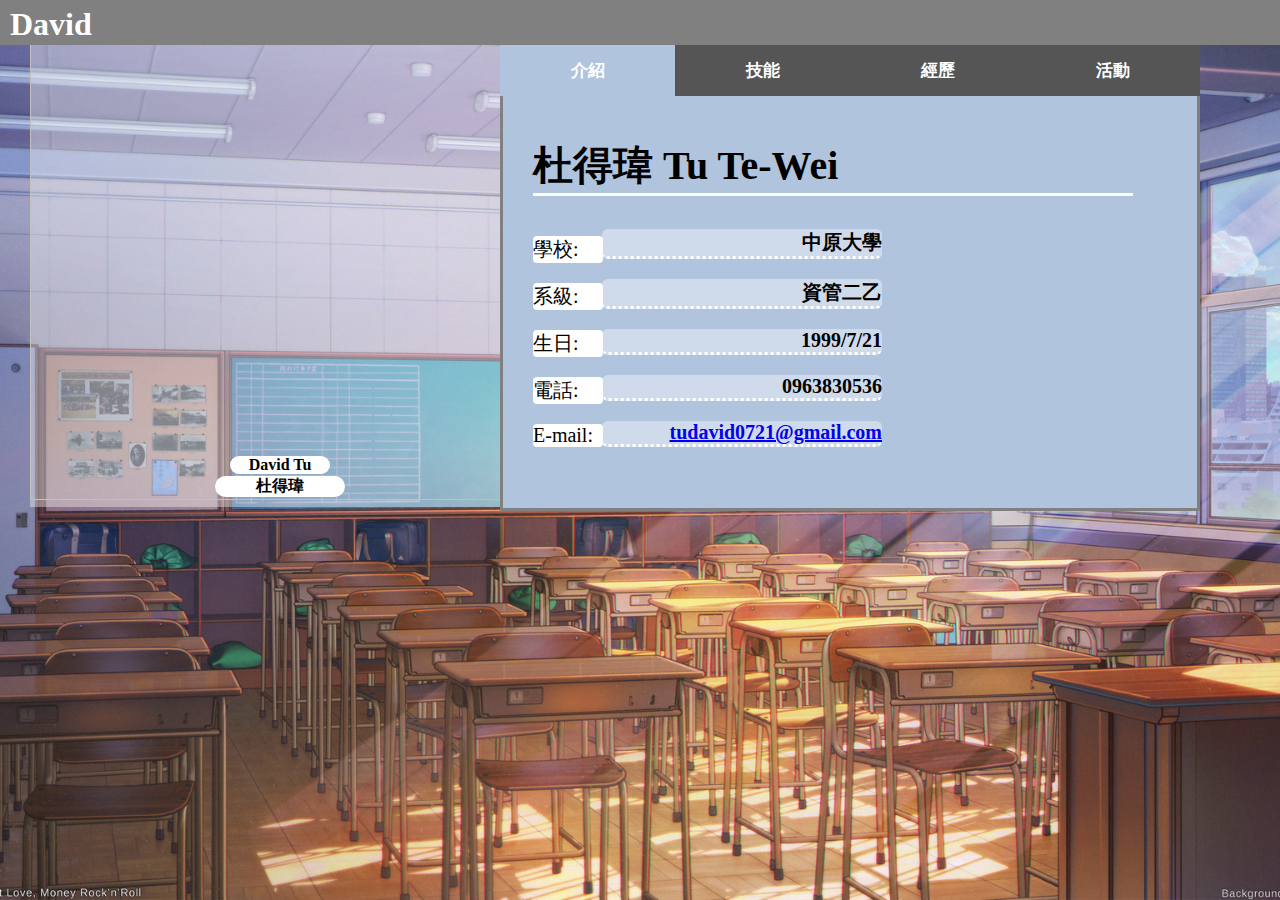
==== index.html @ f090bdc1 "Rename Resume.html to index.html" ====
<!DOCTYPE html>
<html lang="en">
<head>
	<meta charset="UTF-8">
	<title>David Tu</title>
	<link rel="stylesheet" type="text/css" href="Assets/css/style.css">
</head>

<body>
	<header id="header">
		<div class="inner">
			<h1 class="logo">David</h1>
		</div> 
	</header>


	<div class="CRT">
		<img class="Character" src="Assets/images/Character.jpg">
	</div>
	<div class="C-Name">
		<p class="C-name">David Tu</p>
	</div>
	<div class="C-Name2">
		<p class="C-name2">杜得瑋</p>
	</div>


	<div class="PageTabs">
		<button class="tablink" onclick="openPage('Introduce', this, '#B0C4DE')" id="defaultOpen">介紹</button>
		<button class="tablink" onclick="openPage('Skills', this, '#B0E0E6')">技能</button>
		<button class="tablink" onclick="openPage('Experience', this, '#ADD8E6')">經歷</button>
		<button class="tablink" onclick="openPage('Contests', this, '#87CEEB')">活動</button>

		<div id="Introduce" class="tabcontent">
			<h3 class="Name">杜得瑋 Tu Te-Wei</h3>
			<div class="Inf-container">
				<p class="Inf-field">學校:</p>				
				<p class="Inf-field">系級:</p>
				<p class="Inf-field">生日:</p>
				<p class="Inf-field">電話:</p>				
				<p class="Inf-field">E-mail:</p>
				<p class="Inf">中原大學</p>
				<p class="Inf">資管二乙</p>
				<p class="Inf">1999/7/21</p>
				<p class="Inf">0963830536</p>
				<p class="Inf"><a href="mailto:tudavid0721@gmail.com">tudavid0721@gmail.com</a> </p>
			</div>
		</div>


		<div id="Skills" class="tabcontent">
			<p>HTML</p>
			<div class="SKL-container">
				<div class="skills html">40%</div>
			</div>
			<p>CSS</p>
			<div class="SKL-container">
				<div class="skills css">40%</div>
			</div>
			<p>JavaScript</p>
			<div class="SKL-container">
		  		<div class="skills js">20%</div>
			</div>
			<p>C#</p>
			<div class="SKL-container">
		 		<div class="skills C-sharp">50%</div>
			</div>
		</div>
	

		<div id="Experience" class="tabcontent">
			<div class="Icon-R">
				<img class="Project" src="Assets/images/Shihsuei.jpg">
 			</div>
			<div class="Project-L">
				<div class="Project-Content">
					<h4>2017大一上 管理學[環保尖兵親子活動]</h4>
					<p>於拾穗協會義賣市集舉辦親子環保遊戲</p> 
				</div> 
			</div>

			<div class="Icon-L">
 				<img class="Project" src="Assets/images/CR&C.jpg">
 			</div>
			<div class="Project-R">
 				<div class="Project-Content">
   					<h4>2018大一下 企業概論[CR&C]</h4>
   					<p>黑孩子黑咖啡、太陽米行銷專案</p>
  				</div>
 			</div>

 			<div class="Icon-R">
 				<img class="Project" src="Assets/images/Comic.jpg">
 			</div>
 			<div class="Project-L">
   				<div class="Project-Content">
   					<h4>2018大二上 網路程式設計[漫漫喜歡你]</h4>
   					<p>漫畫書籍購物網頁設計專案</p>
   				</div>
  			</div> 
  		</div>
	

		<div id="Contests" class="tabcontent">
			<div class="Pic-container">
				<ul>
					<li>
						<img src="Assets/images/picture1.jpg" class="Pic">
						<div class="overlay">CR&C CM合作店家</div> 
					</li>
					<li>
						<img src="Assets/images/picture2.jpg" class="Pic">
						<div class="overlay">親子活動遊戲規劃</div>
					</li> 
					<li>
						<img src="Assets/images/picture3.jpg" class="Pic">
						<div class="overlay">CR&C宣傳影片拍攝</div> 
					</li>
					<li>
						<img src="Assets/images/picture4.jpg" class="Pic">
						<div class="overlay">CR&C行銷照片拍攝</div> 
					</li>
					<li>
						<img src="Assets/images/picture5.jpg" class="Pic">
						<div class="overlay">親子活動道具設計</div> 
					</li>
					<li>
						<img src="Assets/images/picture6.jpg" class="Pic">
						<div class="overlay">購物網站專案</div> 
					</li> 
				</ul>
			</div>
		</div>
	

		<script>
			function openPage(pageName,elmnt,color){
				var i, tabcontent, tablinks;
				tabcontent = document.getElementsByClassName("tabcontent");
				for (i = 0; i < tabcontent.length; i++) {
					tabcontent[i].style.display = "none";
				}
				tablinks = document.getElementsByClassName("tablink");
				for (i = 0; i < tablinks.length; i++) {
					tablinks[i].style.backgroundColor = "";
				}
				document.getElementById(pageName).style.display = "block";
				elmnt.style.backgroundColor = color;
			}
			document.getElementById("defaultOpen").click();
		</script>
	</div>
</body>
</html>
---- Assets/css/style.css ----
body{
		margin: 0;
		padding: 0;
		background:url('../images/BG.jpg') center center fixed no-repeat;
		-moz-background-size: cover;
		background-size: cover;
	}

	header{
		position: absolute;
		top: 0;
		left: 0;
		width: 100%;
		height: 45px;
		background-color: gray;
	}
	h1.logo{
		font-family: Impact;
		color: white;
		position: absolute;
		top: -15px;
		left: 10px;
	}


	.CRT{
		position: absolute;
		left: 30px;
		width: 500px;
		height: 507px;
		background: rgba(248,247,245, 0.4);
		z-index:-1;
	}
	.Character{
		width: 500px;
		height: 500px;
	}
	.C-Name{
		position: absolute;
		top: 440px;
		left: 230px;
	}
	.C-name{
		background-color: white;
		border-radius: 5em;
		width: 100px;
		text-align: center;
		font-weight: bold;
	}
	.C-Name2{
		position: absolute;
		top: 460px;
		left: 215px;
	}
	.C-name2{
		background-color: white;
		text-align: center;
		border-radius: 5em;
		width: 130px;
		font-weight: bold;
	}


	.PageTabs{
		width: 700px;
		position: relative;
		left: 500px;
		top: 45px;
	}
	.tablink{
		background-color: #555;
		color: white;
		float: left;
		border: none;
		outline: none;
		cursor: pointer;
  		padding: 14px 16px;
  		font-size: 17px;
 		width: 25%;
 		font-weight: bold;
 		font-family: Microsoft JhengHei;
 	}
	.tablink:hover{
  		background-color: #777;
	}
	.tabcontent{
  		color: black;
  		display: none;
  		padding: 180px 20px;
  		height: 100px;
  		border-style: solid;
  		border-color: gray;
	}
	#Introduce{background-color: #B0C4DE;}
	#Skills{background-color: #B0E0E6;}
	#Experience{background-color: #ADD8E6;}
	#Contests{background-color: #87CEEB;}

	#Introduce{
		padding: 50px 0px 310px 30px;
	}
	.Name{
		font-family: Microsoft JhengHei;
		font-size: 40px;
		font-weight: bold;
		border-bottom-style: solid;
		border-color: white;
		width: 600px;
	}
	.Inf-field{
		font-family: Microsoft JhengHei;
		background-color: white;
		border-radius: 0.2em;
		width: 70px;
		font-size:20px;
	}
	.Inf{
		font-family: Microsoft JhengHei;
		border-bottom-style: dotted;
		border-color: white;
		background-color:rgba(255, 255, 255, 0.4);
		border-radius: 0.3em;
		width: 280px;
		font-weight: bold;
		font-size: 20px;
		position: relative;
		left: 69px;
		top: -238px;
		text-align: right;
	}


	#Skills{
		padding: 50px 0px 310px 30px;
	}
	.SKL-container{
  		width: 600px;
  		background-color: #ddd;
	}
	.skills{
  		text-align: right;
  		padding: 10px;
 		color: white;
	}
	.html{width: 40%; background-color: #4CAF50;}
	.css{width: 40%; background-color: #2196F3;}
	.js{width: 20%; background-color: #f44336;}
	.C-sharp{width: 50%; background-color: #808080;}


	#Experience{
		padding: 50px 0px 310px 30px;
	}
	.Project{
		width: 118px;
		height: 118px;
	}
	.Project-Content{
		padding: 10px 10px;
		background-color: white;
		position: relative;
		border-radius: 1em;
	}
	.Project-L{
		padding: 10px 0px;
		width: 400px;
		position: relative;		
	}
	.Project-R{
		padding: 10px 0px;
		width: 400px;
		position: relative;
		left: 36%;
	}
	.Icon-L{
		padding: 10px 90px;
		width: 200px;
		position: absolute;
		float: left;
	}
	.Icon-R{
		padding: 10px 30px;
		width: 200px;
		position: relative;
		float: right;
	}


	.Pic-container{
		position: relative;
		width: 600px;
		top: -110px;
	}
	.Pic{
		display: block;
		width: 100%;
		height: auto;
	}
	.overlay{
		position:relative;
		bottom: 0; 
  		background: rgba(0, 0, 0, 0.5);
  		color: #f1f1f1; 
  		width: 100%;
  		transition: .5s ease;
  		opacity:0;
  		color: white;
  		font-size: 20px;
  		padding: 0px;
  		text-align: center;
	}
	.Pic-container:hover .overlay{
  		opacity: 1;
	}
	li{
		list-style: none;
    	float: left;
   		width: 33.3%;
    	height: 200px;
    	overflow: hidden;
    }
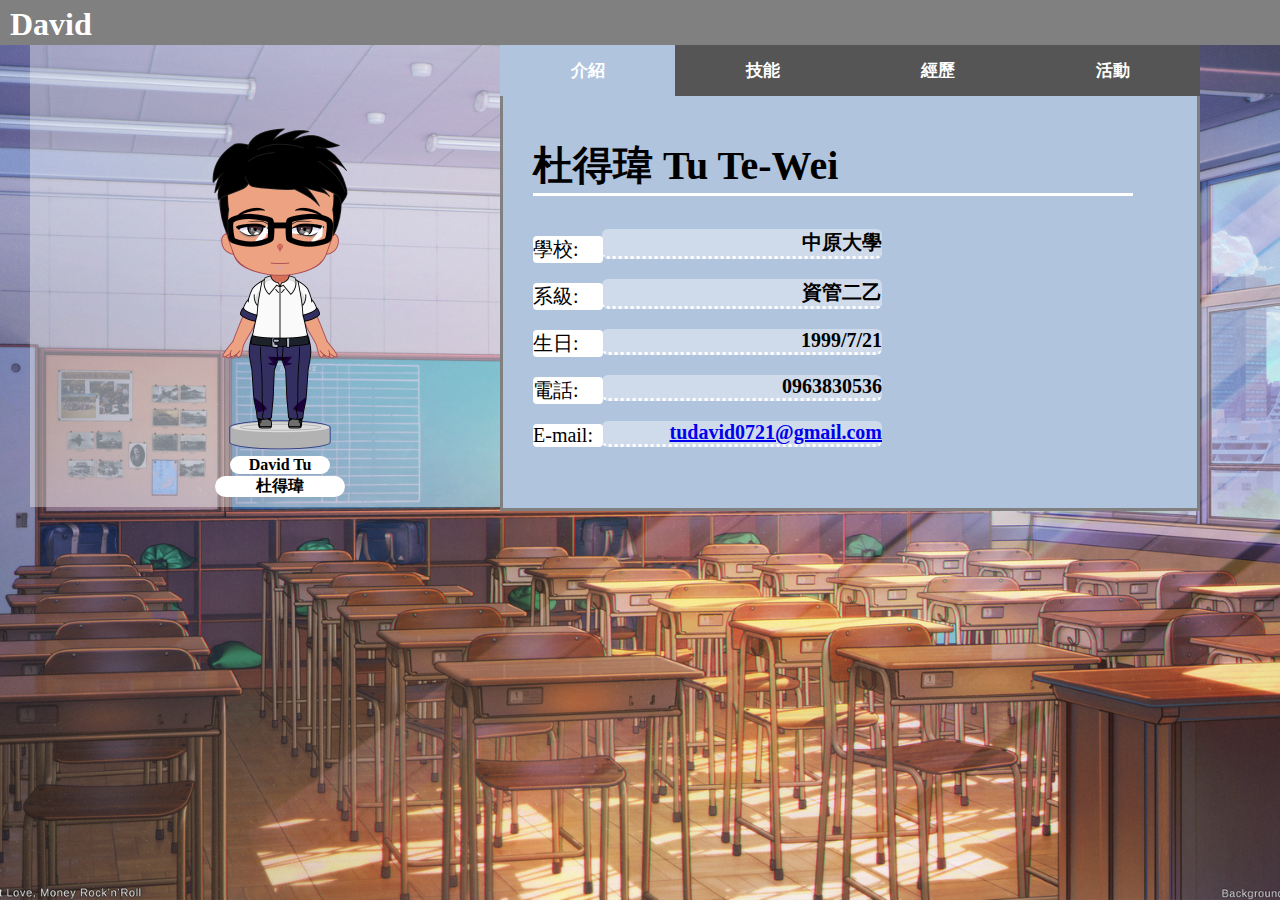
==== commit f3d35cb5: "Update index.html" ====
--- a/index.html
+++ b/index.html
@@ -15,7 +15,7 @@
 
 
 	<div class="CRT">
-		<img class="Character" src="Assets/images/Character.jpg">
+		<img class="Character" src="Assets/images/character.jpg">
 	</div>
 	<div class="C-Name">
 		<p class="C-name">David Tu</p>
